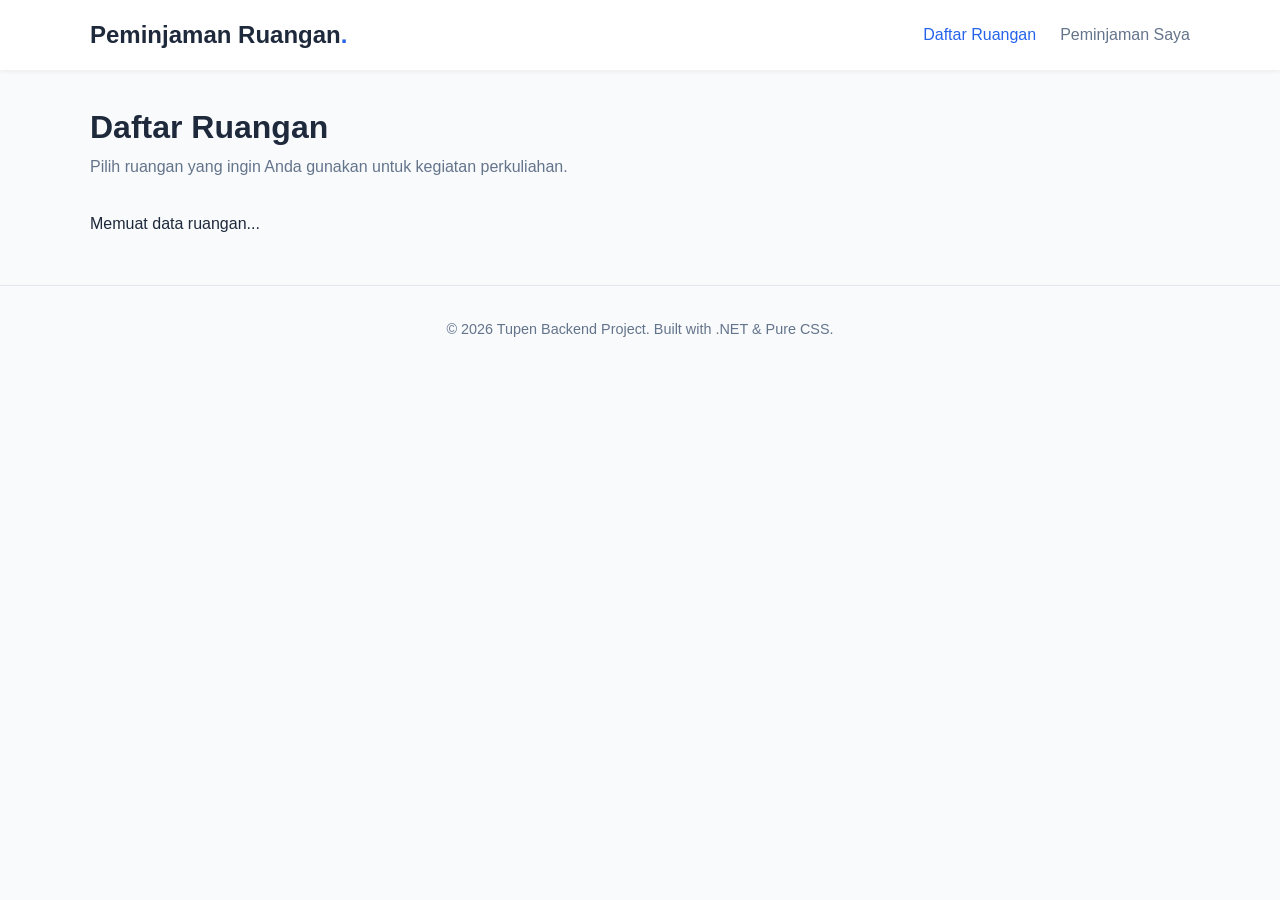
==== index.html @ 2cd8067c "feat: initial frontend setup with navbar and footer" ====
<!DOCTYPE html>
<html lang="id">
<head>
    <meta charset="UTF-8">
    <meta name="viewport" content="width=device-width, initial-scale=1.0">
    <title>Tupen - Sistem Peminjaman Ruangan</title>
    <link rel="stylesheet" href="style.css">
</head>
<body>
    <nav class="navbar">
        <div class="container">
            <h1 class="logo">Peminjaman Ruangan<span>.</span></h1>
            <ul class="nav-links">
                <li><a href="index.html" class="active">Daftar Ruangan</a></li>
                <li><a href="peminjaman.html">Peminjaman Saya</a></li>
            </ul>
        </div>
    </nav>

    <main class="container">
        <header class="page-header">
            <h2>Daftar Ruangan</h2>
            <p>Pilih ruangan yang ingin Anda gunakan untuk kegiatan perkuliahan.</p>
        </header>

        <section id="room-container">
            <p>Memuat data ruangan...</p>
        </section>
    </main>

    <footer>
        <p>&copy; 2026 Tupen Backend Project. Built with .NET & Pure CSS.</p>
    </footer>
</body>
</html>
---- style.css ----
:root {
    --primary-color: #2563eb;
    --dark-color: #1e293b;
    --light-bg: #f8fafc;
    --text-muted: #64748b;
}

* { margin: 0; padding: 0; box-sizing: border-box; }
body { font-family: 'Inter', sans-serif; background-color: var(--light-bg); color: var(--dark-color); line-height: 1.6; }

.container { width: 90%; max-width: 1100px; margin: auto; }

/* Navbar */
.navbar { background: white; padding: 1rem 0; box-shadow: 0 2px 4px rgba(0,0,0,0.05); }
.navbar .container { display: flex; justify-content: space-between; align-items: center; }
.logo { font-size: 1.5rem; font-weight: 800; color: var(--dark-color); }
.logo span { color: var(--primary-color); }
.nav-links { display: flex; list-style: none; gap: 1.5rem; }
.nav-links a { text-decoration: none; color: var(--text-muted); font-weight: 500; transition: 0.3s; }
.nav-links a.active, .nav-links a:hover { color: var(--primary-color); }

/* Main Content */
.page-header { margin: 2rem 0; }
.page-header h2 { font-size: 2rem; }
.page-header p { color: var(--text-muted); }

/* Footer */
footer { text-align: center; padding: 2rem 0; margin-top: 3rem; border-top: 1px solid #e2e8f0; color: var(--text-muted); font-size: 0.9rem; }
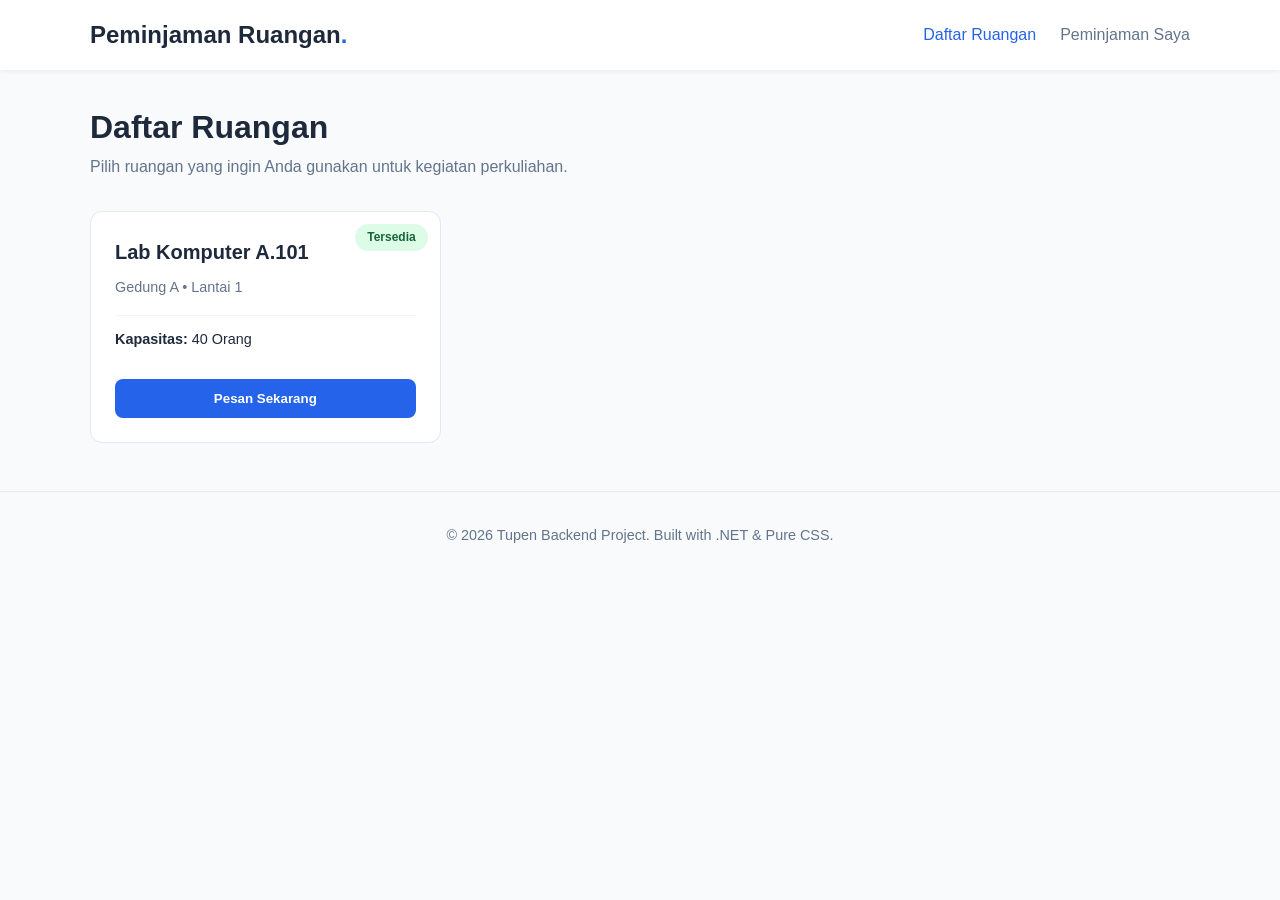
==== commit ee65dad9: "feat: design room list cards and grid layout" ====
--- a/index.html
+++ b/index.html
@@ -23,9 +23,20 @@
             <p>Pilih ruangan yang ingin Anda gunakan untuk kegiatan perkuliahan.</p>
         </header>
 
-        <section id="room-container">
-            <p>Memuat data ruangan...</p>
-        </section>
+        <section id="room-list" class="room-grid">
+    <div class="room-card">
+        <div class="room-badge">Tersedia</div>
+        <div class="room-info">
+            <h3>Lab Komputer A.101</h3>
+            <p class="room-meta">Gedung A • Lantai 1</p>
+            <div class="room-details">
+                <span><strong>Kapasitas:</strong> 40 Orang</span>
+            </div>
+            <button class="btn-book">Pesan Sekarang</button>
+        </div>
+    </div>
+    
+    </section>
     </main>
 
     <footer>
--- a/style.css
+++ b/style.css
@@ -25,4 +25,79 @@
 .page-header p { color: var(--text-muted); }
 
 /* Footer */
-footer { text-align: center; padding: 2rem 0; margin-top: 3rem; border-top: 1px solid #e2e8f0; color: var(--text-muted); font-size: 0.9rem; }+footer { text-align: center; padding: 2rem 0; margin-top: 3rem; border-top: 1px solid #e2e8f0; color: var(--text-muted); font-size: 0.9rem; }
+
+/* Room Grid Layout */
+.room-grid {
+    display: grid;
+    grid-template-columns: repeat(auto-fill, minmax(300px, 1fr));
+    gap: 24px;
+    margin-top: 20px;
+}
+
+/* Card Styling */
+.room-card {
+    background: white;
+    border-radius: 12px;
+    overflow: hidden;
+    border: 1px solid #e2e8f0;
+    transition: transform 0.2s, box-shadow 0.2s;
+    position: relative;
+}
+
+.room-card:hover {
+    transform: translateY(-5px);
+    box-shadow: 0 10px 15px -3px rgba(0, 0, 0, 0.1);
+}
+
+.room-badge {
+    position: absolute;
+    top: 12px;
+    right: 12px;
+    background: #dcfce7;
+    color: #166534;
+    padding: 4px 12px;
+    border-radius: 20px;
+    font-size: 0.75rem;
+    font-weight: 600;
+}
+
+.room-info {
+    padding: 24px;
+}
+
+.room-info h3 {
+    font-size: 1.25rem;
+    margin-bottom: 8px;
+    color: var(--dark-color);
+}
+
+.room-meta {
+    font-size: 0.9rem;
+    color: var(--text-muted);
+    margin-bottom: 16px;
+}
+
+.room-details {
+    padding: 12px 0;
+    border-top: 1px solid #f1f5f9;
+    margin-bottom: 16px;
+    font-size: 0.9rem;
+}
+
+/* Button Styling */
+.btn-book {
+    width: 100%;
+    background-color: var(--primary-color);
+    color: white;
+    border: none;
+    padding: 12px;
+    border-radius: 8px;
+    font-weight: 600;
+    cursor: pointer;
+    transition: background 0.2s;
+}
+
+.btn-book:hover {
+    background-color: #1d4ed8;
+}
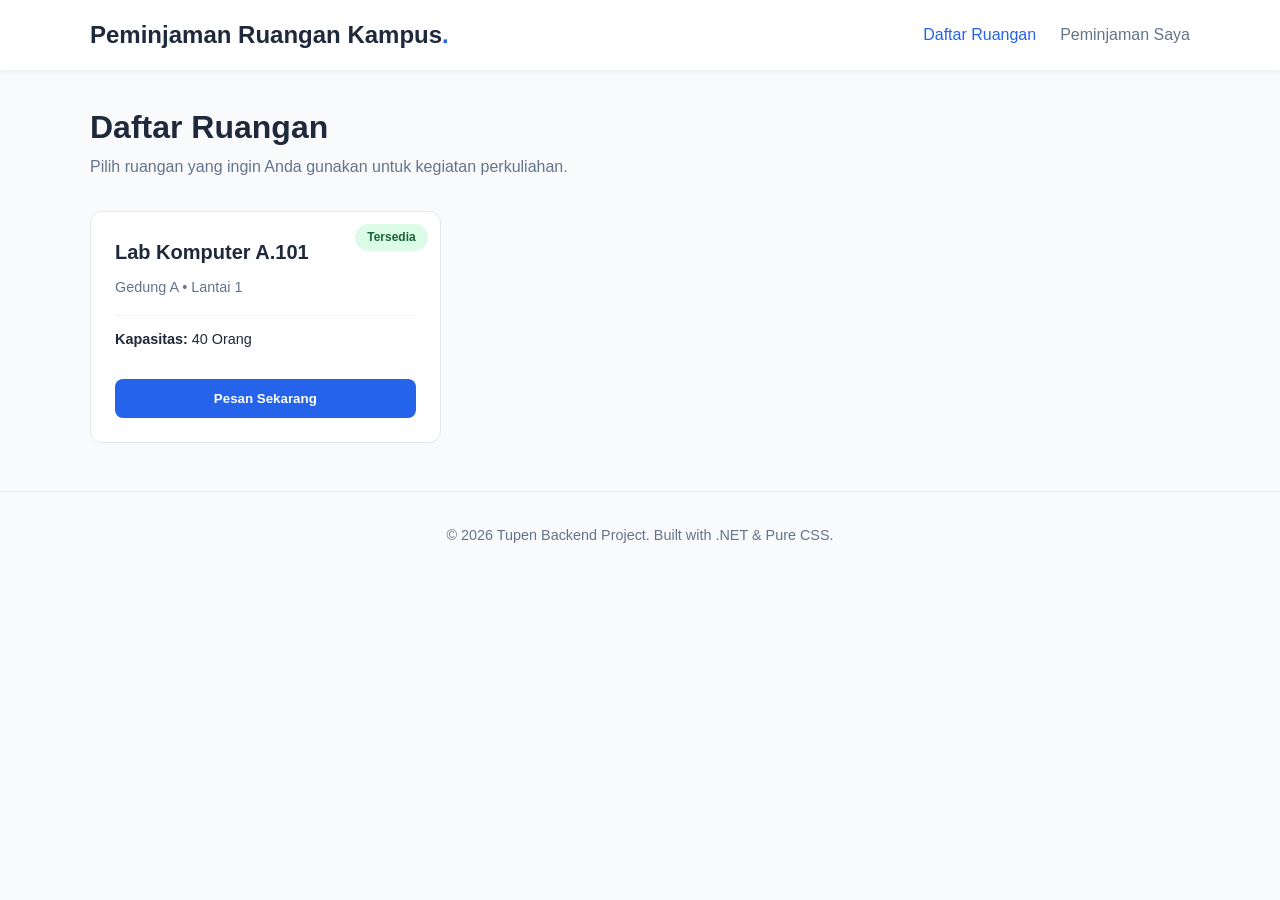
==== commit 46c0b70b: "fix: include Purpose in BookingResponse mapping" ====
--- a/index.html
+++ b/index.html
@@ -9,7 +9,7 @@
 <body>
     <nav class="navbar">
         <div class="container">
-            <h1 class="logo">Peminjaman Ruangan<span>.</span></h1>
+            <h1 class="logo">Peminjaman Ruangan Kampus<span>.</span></h1>
             <ul class="nav-links">
                 <li><a href="index.html" class="active">Daftar Ruangan</a></li>
                 <li><a href="peminjaman.html">Peminjaman Saya</a></li>
@@ -42,5 +42,42 @@
     <footer>
         <p>&copy; 2026 Tupen Backend Project. Built with .NET & Pure CSS.</p>
     </footer>
+
+    <script>
+    const API_URL = 'http://localhost:5145/api'; // Sesuaikan port backend kamu
+
+    async function loadRooms() {
+        try {
+            const response = await fetch(`${API_URL}/Rooms`);
+            const rooms = await response.json();
+            
+            const container = document.getElementById('room-list');
+            container.innerHTML = ''; // Hapus blueprint/loading
+
+            rooms.forEach(room => {
+                container.innerHTML += `
+                    <div class="room-card">
+                        <div class="room-badge">Tersedia</div>
+                        <div class="room-info">
+                            <h3>${room.name}</h3>
+                            <p class="room-meta">${room.roomNumber}</p>
+                            <div class="room-details">
+                                <span><strong>Kapasitas:</strong> ${room.capacity} Orang</span>
+                            </div>
+                            <button class="btn-book" onclick="location.href='peminjaman.html?roomId=${room.id}'">
+                                Pesan Sekarang
+                            </button>
+                        </div>
+                    </div>
+                `;
+            });
+        } catch (error) {
+            console.error('Gagal mengambil data ruangan:', error);
+        }
+    }
+
+    // Jalankan fungsi saat halaman dimuat
+    document.addEventListener('DOMContentLoaded', loadRooms);
+</script>
 </body>
 </html>
--- a/style.css
+++ b/style.css
@@ -100,4 +100,143 @@
 
 .btn-book:hover {
     background-color: #1d4ed8;
-}+}
+
+/* Form Styling */
+.card-form {
+    background: white;
+    padding: 2rem;
+    border-radius: 12px;
+    border: 1px solid #e2e8f0;
+    max-width: 600px;
+    margin: 0 auto;
+}
+
+.form-group {
+    margin-bottom: 1.5rem;
+    display: flex;
+    flex-direction: column;
+}
+
+.form-group label {
+    font-weight: 600;
+    margin-bottom: 0.5rem;
+    font-size: 0.9rem;
+}
+
+.form-group input, 
+.form-group select, 
+.form-group textarea {
+    padding: 0.75rem;
+    border: 1px solid #cbd5e1;
+    border-radius: 6px;
+    font-size: 1rem;
+    outline: none;
+    transition: border-color 0.2s;
+}
+
+.form-group input:focus, 
+.form-group select:focus, 
+.form-group textarea:focus {
+    border-color: var(--primary-color);
+}
+
+.form-row {
+    display: flex;
+    gap: 1rem;
+}
+
+.form-row .form-group {
+    flex: 1;
+}
+
+.btn-submit {
+    width: 100%;
+    background-color: var(--primary-color);
+    color: white;
+    border: none;
+    padding: 1rem;
+    border-radius: 8px;
+    font-weight: 600;
+    font-size: 1rem;
+    cursor: pointer;
+    transition: opacity 0.2s;
+}
+
+.btn-submit:hover {
+    opacity: 0.9;
+}
+
+/* History Section */
+.history-section {
+    margin-top: 4rem;
+}
+
+.table-container {
+    background: white;
+    border-radius: 12px;
+    overflow-x: auto;
+    border: 1px solid #e2e8f0;
+}
+
+.styled-table {
+    width: 100%;
+    border-collapse: collapse;
+    text-align: left;
+}
+
+.styled-table th, .styled-table td {
+    padding: 1rem;
+    border-bottom: 1px solid #f1f5f9;
+}
+
+.styled-table th {
+    background-color: #f8fafc;
+    font-weight: 600;
+    color: var(--text-muted);
+}
+
+/* Status Badges */
+.status-badge {
+    padding: 4px 10px;
+    border-radius: 6px;
+    font-size: 0.85rem;
+    font-weight: 600;
+}
+
+.status-badge.pending {
+    background-color: #fef9c3;
+    color: #854d0e;
+}
+
+.status-badge.approved {
+    background-color: #dcfce7;
+    color: #166534;
+}
+
+.status-badge.rejected {
+    background-color: #fee2e2;
+    color: #991b1b;
+}
+
+.admin-actions {
+    margin-top: 8px;
+    display: flex;
+    gap: 5px;
+}
+
+.btn-approve, .btn-reject {
+    padding: 4px 8px;
+    border: none;
+    border-radius: 4px;
+    font-size: 0.75rem;
+    cursor: pointer;
+    font-weight: 600;
+    color: white;
+}
+
+.btn-approve { background-color: #22c55e; }
+.btn-approve:hover { background-color: #16a34a; }
+
+.btn-reject { background-color: #ef4444; }
+.btn-reject:hover { background-color: #dc2626; }
